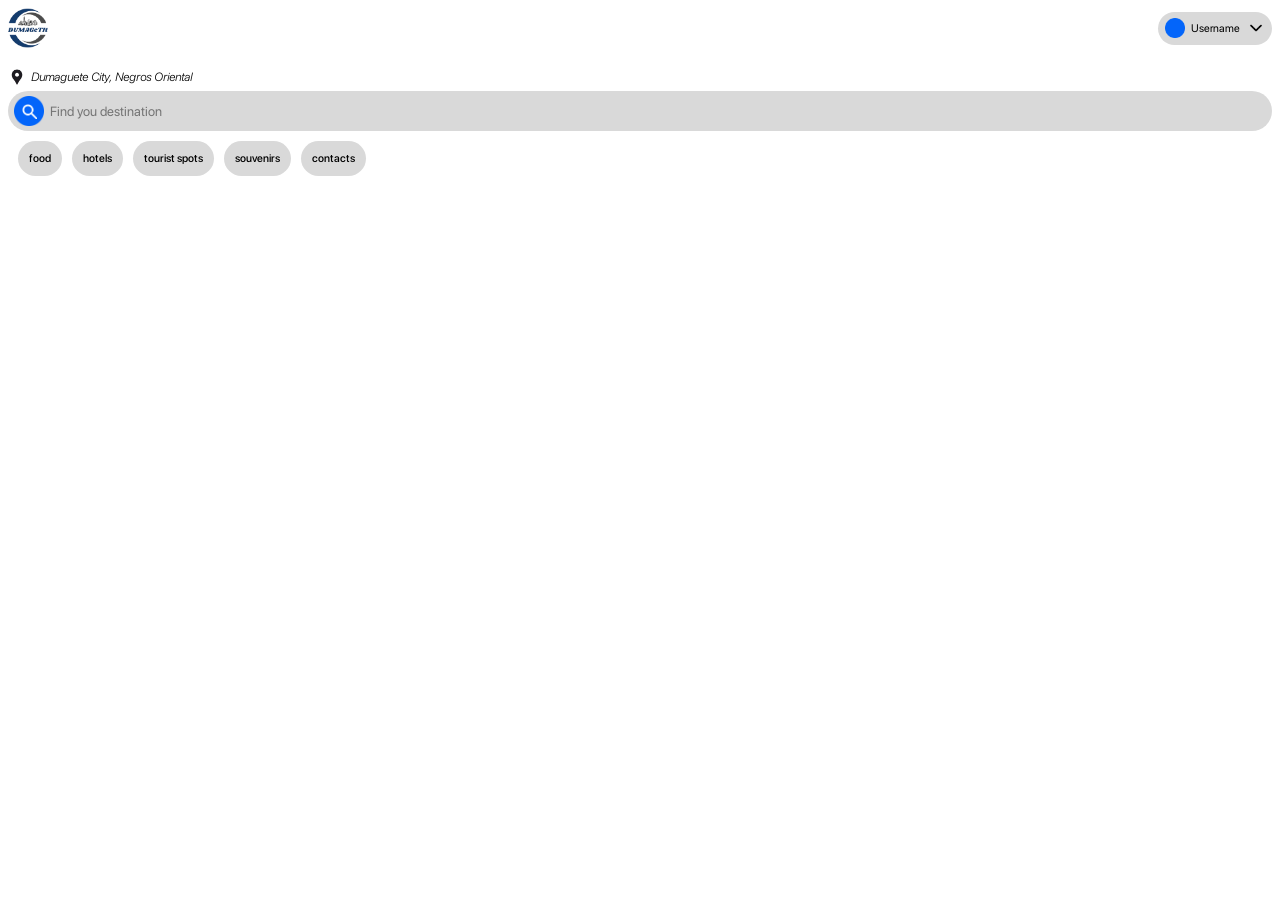
==== mobileUx/contact-page.html @ 1f41aece "contacts" ====
<!DOCTYPE html>
<html lang="en">
<head>
    <meta charset="UTF-8">
    <meta name="viewport" content="width=device-width, initial-scale=1.0">
    <title>DUMAGETIT</title>
    <link rel="icon" href="../Elements/dumagetit logo.png" type="image/png">
    <link rel="stylesheet" href="../mobileUx/mobile.css" type="text/css">
    <script src="../mobileUx/home-page.js" defer ></script>
</head>
<body>
    <div class="window-home-page">
        <div class="user-modal">
            <div class="user-info">
                <img src="../Elements/Ellipse 2.png" alt="user-modal-icon" class="user-modal-icon">
                <p class="user-modal-text">Username</p>
            </div>
            <hr>
            <button type="submit" id="signout-button">Sign Out</button>
        </div>  
    </div>
    <div class="nav-bar">
        <img src="../Elements/dumagetit logo.png" alt="DUMAGETIT logo" id="navbar-logo">
        <div class="user-menu-container">
            <div class="user-menu">
                <img src="../Elements/Ellipse 2.png" alt="user-icon" class="user-icon">
                <p id="user-name">Username</p>
                <img src="../Elements/down.png" alt="down icon" class="down-icon">
            </div>
        </div>
    </div>
    <div class="location">
        <img src="../Elements/location.png" alt="location-icon">
        <p>Dumaguete City, Negros Oriental</p>
    </div>
    <div class="search-bar">
        <input type="text" name="search" id="search" placeholder="Find you destination">
        <div class="search-icon">
            <div>
            <img src="../Elements/search-icon.png" alt="Search" id="ellipse-search-icon">
            <img src="../Elements/search.png" alt="search-icon" id="search-icon">
            </div>
        </div>    
    </div>
    <div class="home-section-pages">
        <a href="food-page.html">
            <div class="food-section">
                <p>food</p>
            </div>
        </a>
        <a href="hotel-page.html">
            <div class="hotel-section">
                <p>hotels</p>
            </div>
        </a>
        <a href="tourist-spot-page.html">
            <div class="tourist-spot-section">
                <p>tourist spots</p>
            </div>
        </a>
        <a href="souvenirs-page.html">
            <div class="souvenirs-section">
                <p>souvenirs</p>
            </div>
        </a>
        <a href="contact-page.html">
            <div class="contact-section">
                <p>contacts</p>
            </div>
        </a>
    </div>

</body>
</html>
---- mobileUx/mobile.css ----
@font-face {
    font-family: sfprodisplay_blackitalic;
    src:url(../Fonts/SFPRODISPLAYBLACKITALIC.otf)
}

@font-face {
    font-family: sfprodisplay_regular;
    src:url(../Fonts/SFPRODISPLAYREGULAR.OTF)
}

@font-face {
    font-family: sfprodisplay_medium;
    src:url(../Fonts/SFPRODISPLAYMEDIUM.OTF)
}

@font-face {
    font-family: sfprodisplay_bold;
    src: url(../Fonts/SFPRODISPLAYBOLD.OTF);
}

@font-face {
    font-family: sfprodisplay_lightitalic;
    src: url(../Fonts/SFPRODISPLAYLIGHTITALIC.OTF);
}

#login-signup-container h1 {
    font-family: sfprodisplay_blackitalic;
}

h1 {
    font-family: sfprodisplay_blackitalic;
}

h2 {
    font-family: sfprodisplay_bold;
}    

h3 {
    font-family: sfprodisplay_regular;
}

p {
    font-family: sfprodisplay_medium;
}


/* Startup Page */

#start-up {
   background-color: #0365fa;
   height: 100vh;
   width: 100vw;
   margin: 0;
   padding: 0;
}

#start-up a {
    display: flex;
    justify-content: center;
    align-items: center;
    height: 100vh;  
}



.startup-bg img {
    width: 211px;
    height: 103px;
}

/*-------------------*/

/*Login-Signup Page*/
 
.nav-bar {
    display: flex;
    justify-content: space-between;
    align-items: center;
}

#navbar-logo {
    width: 40px;
    height: 40px;
}

#menu-icon {
    width: 24px;
    height: 4px;
}

#login-signup-container {
    display: flex;
    flex-direction: column;
}

.login-signup-main-container {
    display: flex;
    flex-direction: column;
    align-items: center;
    margin-top: 25vh;
}

.welcome-header {
    display: flex;
    flex-direction: column;
    justify-content: center;
    align-items: center;
    margin-bottom: 15vh;
}

.welcome-header h1 {
    font-size: 50px;
    margin: 0px;
}

.welcome-header h3 {
    font-size: 25px;
}

.login-signup-buttons {
    display: flex;
    flex-direction: column;
    gap: 10px;
}

.login-signup-buttons button {
    background-color: #0365fa;
    width: 300px;
    height: 40px;
    border-radius: 14px;
    font-size: 15px;
    border: none;
    color: #ffffff;
}

.login-signup-login-button, .login-signup-signup-button {
    font-family: sfprodisplay_bold;
}

/*------------------*/

/*login Page*/

.login-container {
    display: flex;
    flex-direction: column;
    margin: 0;
    gap: 5vh;
}

.login-container nav{
    margin: 8px 8px 0;
}

.login-header {
    display: flex;
    align-items: center;
    justify-content: center;
    gap: 10px;
}

.login-header .in {
    color: #0365fa;
}

.login-header h1 {
    font-size: 50px;
}

.login-body {
    position: relative;
    height: 72.345971563981042654028436018957vh;
    display: flex;
    flex-direction: column;
    align-items: center;
    justify-content: center;
}

.login-body::before {
    content: "";
    background-color: #d9d9d9;
    border-radius: 20px 20px 0 0;
    opacity: 50%;
    position: absolute;
    top: 0;
    left: 0;
    right: 0;
    bottom: 0;
    z-index: -1;
}

.login-body form {
    display: flex;
    flex-direction: column;
    gap: 17px;
    width: 80%;
    margin: 0;
    justify-content: center;
}

.back-arrow {
    width: 20px;
}

.username-input, .password-input {
    display: flex;
    flex-direction: column;
    gap: 6px;
}

#username, #password {
    margin: 0;
    padding-left: 40px;
    box-sizing: border-box;
    width: 100%;
}

.username-fieldset img {
    position: absolute;
    width: 20px;
    height: 20px;
    padding: 10px;
    padding-right: 0;
}

.password-fieldset img {
    position: absolute;
    width: 20px;
    height: 20px;
    padding: 10px;
}

.password-fieldset-icon {
    display: flex;
    justify-content: end;
}

.username p, .password p {
    margin: 6px 0;
}

.username-input input, .password-input input {
    width: 100%;
    height: 40px;
    border-radius: 15px;
    border: none;
    padding: 0;
}

.forgot-password-link {
    text-align: end;
}

.forgot-password {
    color: #0365fa;
    text-decoration: none;
}

.forgot-password p {
    margin: 0;
    padding: 0;
}

.login-button {
    background-color: #0365fa;
    border: 0;
    border-radius: 15px;
    width: 100%;
    height: 40px;
    color: #ffffff;
    font-size: 15px;
    font-family: sfprodisplay_bold;
    margin: 32px 0;
}

.login-form hr {
    border: none;
    height: 1px;
    width: 100%;
    background-color: #9c9c9c;
}

/*------------------*/

/* signup Page */

.signup-container {
    display: flex;
    flex-direction: column;
    margin: 0;
    gap: 5vh;
    position: relative;
}

.signup-container nav{
    margin: 8px 8px 0;
}

.login-header .up {
    color: #0365fa;
}

.email-fieldset {
    display: flex;
    justify-content: center;
    flex-direction: column;
    gap: 6px;
}

.email-fieldset img{
    position: absolute;
    width: 20px;
    height: 20px;
    padding-left: 10px  ;
}

.email-input {
    display: flex;
    flex-direction: column;
}

#email {
    box-sizing: border-box;
    margin: 0;
    padding-left: 40px;

    /*Add padding right same with the user and password */
}

.email p {
    margin: 6px 0;
}

.email-input input {
    border: 0;
    border-radius: 15px;
    width: 100%;
    height: 40px;
}

.terms-condition-link {
    display: flex;
    gap: 5px;
}

#terms-condition-checkbox {
    width: 20px;
    height: 20px;
}

.terms-condition-link p {
    margin: 0;
    padding: 0;
    display: flex;
    align-items: center;
    gap: 5px;
}

.terms-condition-link a {
    text-decoration: none;
    color: #0365fa;
}

/* -------MODAL---------- */

.window {
   height: 100%;
   width: 100%;
   position: absolute;
   backdrop-filter: blur(4px);
   visibility: hidden;
}

.modal {
    display: flex;
    flex-direction: column;
    background-color: #ffffff;
    height: 500px;
    border-radius: 30px;
    padding: 20px;
    margin: 0;
    position: absolute;
    left: 5.0048717948717948717948717948718%;
    right: 5.0048717948717948717948717948718%;
    top: 15.0048717948717948717948717948718%;
    bottom: 15.0048717948717948717948717948718%;
    box-shadow: 0px 0px 10px 0px rgba(0, 0, 0, 0.25);
}

.modal-content {
    height: 76%;
}

.close-btn {
    display: flex;
    justify-content: end;
    margin-bottom: 20px;
}

.modal-content img {
    width: 20px;
    height: 20px;
}

.modal-terms {
    padding: 0 20px 0 20px;
    overflow-y: scroll;
    height: 90%;
}

.modal-terms p {
    font-family: sfprodisplay_regular;
}

.modal-terms li {
    font-family: sfprodisplay_regular;
}

.modal-footer {
    display: flex;
    align-items: center;
    gap: 10px;
    margin: 30px 10px 0;
}

.modal-footer p {
    margin: 0;
}

#modal-checkbox {
    width: 20px;
    height: 20px;
    margin: 0;
}

.accept-button {
    background-color: #0365fa;
    border: 0;
    border-radius: 15px;
    width: 100%;
    height: 40px;
    color: #ffffff;
    font-size: 15px;
    font-family: sfprodisplay_bold;
    margin: 32px 0 0;
    padding: 0;
}

/* -------/MODAL---------- */

.signup-button {
    background-color: #0365fa;
    border: 0;
    border-radius: 15px;
    width: 100%;
    height: 40px;
    color: #ffffff;
    font-size: 15px;
    font-family: sfprodisplay_bold;
    margin: 32px 0 ;
    padding: 0;
}

.sign-up-link p {
    margin-bottom: 0px;
}

.sign-up-link a {
    color: #0365fa;
    text-decoration: none;
}


/**------------------/

/*-------home-page-------*/



.window-home-page {
    height: 100%;
    width: 100%;
    position: absolute;
    backdrop-filter: blur(4px);
    z-index: 1;
    top: 0;
    bottom: 0;
    left: 0;
    right: 0;
    display: flex;
    visibility: hidden;
    align-self: start;
    justify-content: end;
}

.user-modal {
    background-color: white;
    box-shadow: 0px 0px 10px 0px rgba(0, 0, 0, 0.25);
    width: 40%;
    height: 25%;
    display: flex;
    flex-direction: column;
    align-items: center;
    justify-content: center;
    border-radius: 15px;
    margin: 20px 20px 0 0;
    gap: 30px;
}

.user-modal hr {
    border: none;
    height: 1px;
    width:  80%;
    background-color: #9c9c9c;
}

.user-info {
    display: flex;
    align-items: center;
    gap: 5px;
}

.user-info  img {
    width: 30px;
    height: 30px;
}


#signout-button  {
    background-color: #0365fa;
    border: none;
    width: 80%;
    height: 30px;
    border-radius: 15px;
    font-family: sfprodisplay_bold;
    color: white;
}

.user-menu-container {
    position: relative;
    background-color: #d9d9d9;
    width: 114px;
    height: 33px;
    border-radius: 17px;
    display: flex;
    align-items: center;
    justify-content: center;
}

.user-menu {
    display: flex; 
    align-items: center;
    justify-content: space-around; 
    gap: 6px;
}

.user-icon {
    width: 20px;
    height: 20px;
}

.user-menu p {
    margin: 0;
    font-family: sfprodisplay_regular;
    font-size: 11px;
}

.down-icon {
    width: 20px;
    height: 20px;
}

.location {
    display: flex;
    margin: 20px 0 5px;
    gap: 5px;
}

.location img {
    width: 18px;
    height: 18px;
}

.location p {
    font-family: sfprodisplay_lightitalic;
    font-size: 12px;
    margin: 0;
    padding: 0;
    display: flex;
    align-items: center;
}

.search-bar {
    display: flex;
    position: relative;
    justify-content: start;
    align-items: center;
    width: 100%;
    margin-bottom: 10px;
}

#search {
    width: 100%;
    height: 40px;
    border-radius: 20px;
    border: 0;
    background-color: #d9d9d9;
    box-sizing: border-box;
    padding-left: 42px;
    font-family: sfprodisplay_regular;
}

.search-icon {
   position: absolute;
   left: 21px;
}

.search-icon div {
    display: flex;
    position: relative;
    justify-content: center;
    align-items: center;
}

.search-icon img {
    position: absolute;
}

#search-icon {
    width: 15px;
    height: 15px;
    
}

#ellipse-search-icon {
    width: 30px;
    height: 30px;
}

.slider {
    background-color: #0365fa;
    width: 100%;
    height: 164px;
    border-radius: 20px;
    margin-bottom: 17px;
}

.sections {
    width: 100%;
    height: 77.014218009478672985781990521327%;
    margin-bottom: 17px;
}

.sectiongroup-1 {
    display: flex;
    justify-content: space-around;
    margin-bottom: 4.8px;
}

.food-container {
    width: 90px;
    height: 110px;
    display: flex;
    flex-direction: column;
    align-items: center;
}

.food {
    background-color: #d9d9d9;
    width: 118.13333333333333333333333333333px;
    height: 90px;
    border-radius: 20px;
    display: flex;
    align-items: center;
    justify-content: center;
}

.food img {
    width: 40px;
    height: 40px;
}

.food-container p {
    font-size: 12px;
    margin: 6px 0 0;
}

.hotel-container {
    width: 90px;
    height: 110px;
    display: flex;
    flex-direction: column;
    align-items: center;
}

.hotel {
    background-color: #d9d9d9;
    width: 118.13333333333333333333333333333px;
    height: 90px;
    border-radius: 20px;
    display: flex;
    align-items: center;
    justify-content: center;
}

.hotel img {
    width: 40px;
    height: 40px;
}

.hotel-container p {
    font-size: 12px;
    margin: 6px 0 0;
}

.tourist-spot-container {
    width: 90px;
    height: 110px;
    display: flex;
    flex-direction: column;
    align-items: center;
}

.tourist-spots {
    background-color: #d9d9d9;
    width: 118.13333333333333333333333333333px;
    height: 90px;
    border-radius: 20px;
    display: flex;
    align-items: center;
    justify-content: center;
}

.tourist-spots img {
    width: 40px;
    height: 40px;
}

.tourist-spot-container p {
    font-size: 12px;
    margin: 6px 0 0;
}

.sectiongroup-2 {
    display: flex;
    justify-content: space-around;
}

.souvenirs-container {
    width: 90px;
    height: 110px;
    display: flex;
    flex-direction: column;
    align-items: center;
}

.souvenirs {
    background-color: #d9d9d9;
    width: 182.2px;
    height: 90px;
    border-radius: 20px;
    display: flex;
    align-items: center;
    justify-content: center;
}

.souvenirs img {
    width: 40px;
    height: 40px;
}

.souvenirs-container p {
    font-size: 12px;
    margin: 6px 0 0;
}

.contact-container {
    width: 90px;
    height: 110px;
    display: flex;
    flex-direction: column;
    align-items: center;
}

.contact {
    background-color: #d9d9d9;
    width: 182.2px;
    height: 90px;
    border-radius: 20px;
    display: flex;
    align-items: center;
    justify-content: center;
}

.contact img {
    width: 40px;
    height: 40px;
}

.contact-container p {
    font-size: 12px;
    margin: 6px 0 0;
}   

.best-for-you label {
    display: flex;
    justify-content: space-between;  
    font-family: sfprodisplay_bold;
    font-size: 12px;
    margin-bottom: 17px;
}

.best-section {
    width: 100%;
    height: auto;
}

.sectiongroup1 {
    display: flex;
    justify-content: space-between;
    margin-bottom: 4.8px;
}

.sectiongroup2 {
    display: flex;
    justify-content: space-between;
}

.section1 {
    background-color: #d9d9d9;
    width: 49.358974358974358974358974358974%;
    height: 114px;
    border-radius: 15px;
}

.section2 {
    background-color: #d9d9d9;
    width: 49.358974358974358974358974358974%;
    height: 114px;
    border-radius: 15px;
}

.section3 {
    background-color: #d9d9d9;
    width: 49.358974358974358974358974358974%;
    height: 114px;
    border-radius: 15px;
}

.section4 {
    background-color: #d9d9d9;
    width: 49.358974358974358974358974358974%;
    height: 114px;
    border-radius: 15px;
}

.best-for-you {
    margin: 0;
}

.best-for-you label {
    margin: 0;
}

.best-for-you p {
    margin: 0;
    margin-bottom: 17px;
}




/*------------------*/

/*------------section pages----------*/


.section-container.expanded {
    height: 2,707.125px;
    overflow: visible;
}

.content.expanded {
    height: 2,707.125px;
    overflow: visible;
}

.section-window {
    position: absolute;
    width: 100vw;
    height: 100vh;
    top: 0;
    left: 0;
    right: 0;
    bottom: 0;
}

.home-section-pages {
    display: flex;
    gap: 10px;
    height: 25px;
    margin-bottom: 20px;
}

.home-section-pages a{
    text-decoration: none;
    color: #000;
}

.home-section-pages::-webkit-scrollbar {
    display: none;
} 

.home-section-pages p {
    font-size: 11px;
    font-family: sfprodisplay_medium;
    margin: 11px;
}

.food-section, .hotel-section, .tourist-spot-section, 
.souvenirs-section, .contact-section {
    background-color: #d9d9d9;
    display: flex;
    align-items: center;
    border-radius: 20px;
}

.food-section {
    margin-left: 10px;
}

.tourist-spot-section p {
    width: 59px;
}

.local-brands-section p {
    width: 58px;
}

.contact-section {
    margin-right: 10px;
}

.content {
    display: flex;
    flex-direction: column;
    gap: 10px;
    overflow: scroll;
    align-items: center;
    padding-top: 10px;
}

.content li, p {
    font-family: sfprodisplay_regular;
    
}

.content-base-1, .content-base-2, .content-base-3,
.content-base-4, .content-base-5, .content-base-6,
.content-base-7, .content-base-8, .content-base-9{
    height: 390px;
    display: flex;
    justify-content: center;
}

.content-1, .content-2, .content-3, .content-4,
.content-5,.content-6, .content-7, .content-8,
.content-9 {

    height: 390px;
    width: 95%;
    border-radius: 20px;
    border: none;
    display: flex;
    flex-direction: column;
    overflow: hidden;
    box-shadow: 0px 0px 10px 0px rgba(0, 0, 0, 0.40);
}

.content-base-1.expanded, .content-1.expanded,
.content-base-2.expanded, .content-2.expanded,
.content-base-3.expanded, .content-3.expanded,
.content-base-4.expanded, .content-4.expanded,
.content-base-5.expanded, .content-5.expanded,
.content-base-6.expanded, .content-6.expanded,
.content-base-7.expanded, .content-7.expanded,
.content-base-8.expanded, .content-8.expanded,
.content-base-9.expanded, .content-9.expanded {
    height: 500px;
}

.content-1.expanded, .content-2.expanded,
.content-3.expanded, .content-4.expanded,
.content-5.expanded, .content-6.expanded,
.content-7.expanded, .content-8.expanded,
.content-9.expanded {
    display: flex;
}

.description-container-1.expanded, .description-container-2.expanded,
.description-container-3.expanded, .description-container-4.expanded, 
.description-container-5.expanded, .description-container-6.expanded, 
.description-container-7.expanded, .description-container-8.expanded, 
.description-container-9.expanded {
    height:  66.666666666666666666666666666667%;
    top: 33.333333333333333333333333333333%;
    position: absolute;
    overflow: scroll;;
    border-radius: 10px 10px 0 0;
}



.image-container-1.expanded, .image-container-2.expanded,
.image-container-3.expanded, .image-container-4.expanded,
.image-container-5.expanded, .image-container-6.expanded,
.image-container-7.expanded, .image-container-8.expanded,
.image-container-9.expanded {
    justify-content: start;
}

.content-1 h3, .content-2 h3, .content-3 h3,
.content-4 h3, .content-5 h3, .content-6 h3, 
.content-7 h3, .content-8 h3, .content-9 h3 {
    font-family: sfprodisplay_blackitalic;
}

.content-1 h3, p, .content-2 h3, p, .content-3 h3, p,
.content-4 h3, p, .content-4 h3, p, .content-6 h3, p, 
.content-7 h3, p, .content-8 h3, p, .content-9 h3, p {
    width: 100%;
}

.content-1, .content-2, .content-3,
.content-4, .content-5, .content-6, 
.content-7, .content-8, .content-9 {
    position: absolute;
}

.image-container-1, .image-container-2,
.image-container-3, .image-container-4, 
.image-container-5, .image-container-6,
.image-container-7, .image-container-8,
.image-container-9 {
    box-sizing: border-box;
    border-radius: 10px;
    height: 66.666666666666666666666666666667%;
    display: flex;
    align-items: center;
    justify-content: center;
    margin: 10px 10px 0;
    overflow: hidden;
}

.image-container-1 img, .image-container-2 img,
.image-container-3 img, .image-container-4 img,
.image-container-5 img, .image-container-6 img,
.image-container-7 img, .image-container-8 img,
.image-container-9 img {
    width: 100%;
    height: 100%;
    object-fit: cover;
}   

.description-container-1, .description-container-2,
.description-container-3, .description-container-4,
.description-container-5, .description-container-6, 
.description-container-7, .description-container-8,
.description-container-9 {
    height: 33.333333333333333333333333333333%;
    background-color: white;
    border-radius: 0  0 10px 10px;
    margin: 0 10px 10px;
    padding: 0 10px 10px;
    overflow: hidden;
    box-sizing: border-box;
}


/*-------food section-------*/

/*-------------------------*/

/*-----------------------------------*/
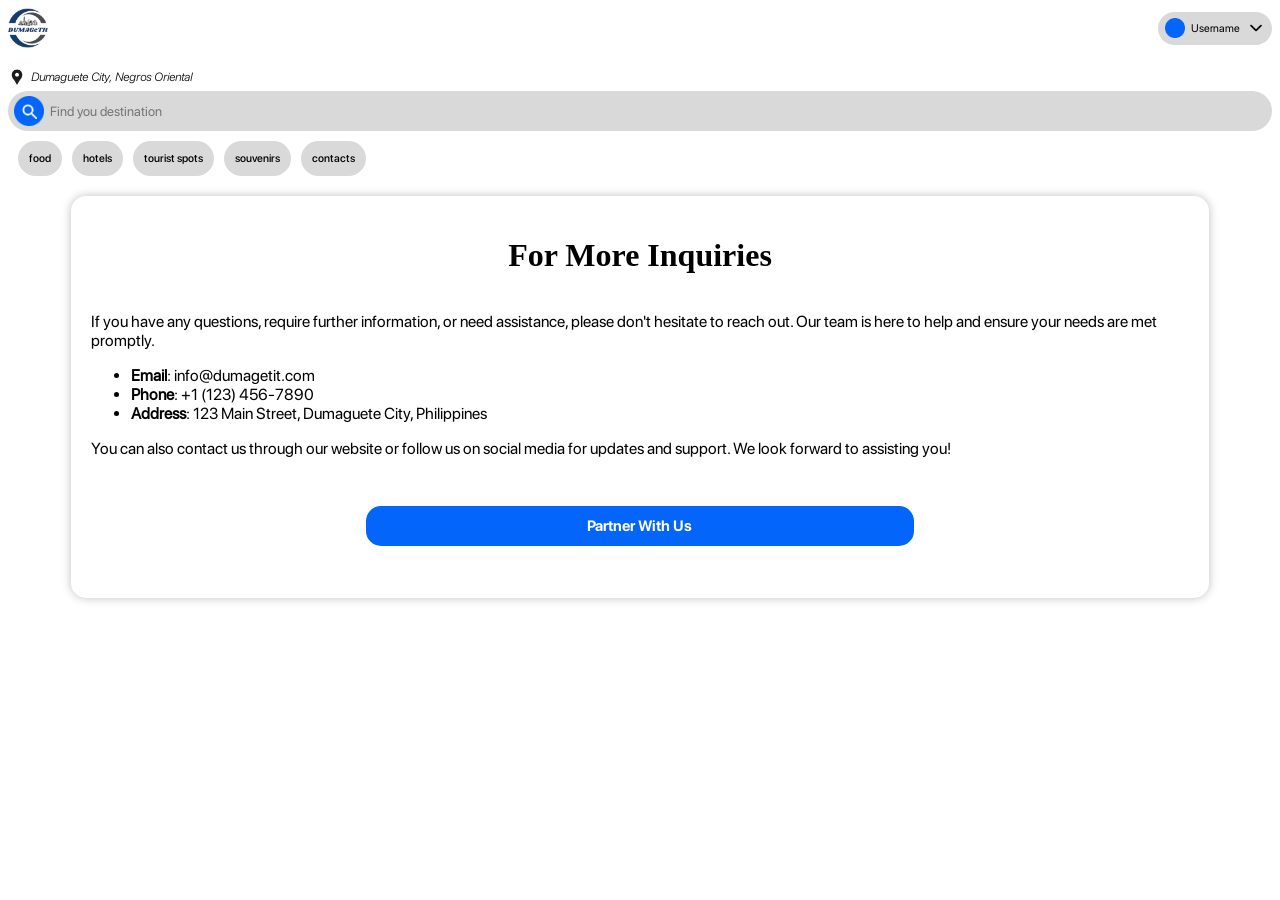
==== commit de76ac9e: "navbar-display name feature/home to partner-with-us page" ====
--- a/mobileUx/contact-page.html
+++ b/mobileUx/contact-page.html
@@ -7,6 +7,7 @@
     <link rel="icon" href="../Elements/dumagetit logo.png" type="image/png">
     <link rel="stylesheet" href="../mobileUx/mobile.css" type="text/css">
     <script src="../mobileUx/home-page.js" defer ></script>
+    <script src="../mobileUx/mobile.js"></script>
 </head>
 <body>
     <div class="window-home-page">
@@ -69,6 +70,27 @@
             </div>
         </a>
     </div>
-
+    <div class="inquiries-container">
+        <div class="inquiries-body">
+            <div class="inquiries-title">
+                <h1>For More Inquiries</h1>
+            </div>
+            <div class="contact-info">
+                <p>If you have any questions, require further information, 
+                    or need assistance, please don't hesitate to reach out. 
+                    Our team is here to help and ensure your needs are met 
+                    promptly.</p>
+                <ul>
+                    <li><strong>Email</strong>: info@dumagetit.com</li>
+                    <li><strong>Phone</strong>: +1 (123) 456-7890</li>
+                    <li><strong>Address</strong>: 123 Main Street, Dumaguete City, Philippines</li>
+                </ul>
+                <p>You can also contact us through our website or follow us 
+                    on social media for updates and support. We look forward 
+                    to assisting you!</p>
+            </div>
+            <button type="button" id="partner-button"><a href="partner-with-us-page.html" class="partner-link">Partner With Us</a></button>
+        </div>
+    </div>
 </body>
 </html>
--- a/mobileUx/mobile.css
+++ b/mobileUx/mobile.css
@@ -235,6 +235,14 @@
     justify-content: end;
 }
 
+#visibile-icon {
+    display: visible;
+}
+
+#invisible-icon {
+    display: none;
+}
+
 .username p, .password p {
     margin: 6px 0;
 }
@@ -874,6 +882,15 @@
 
 /*------------section pages----------*/
 
+footer {
+    height: 110px;
+    width: 100%;
+}
+
+footer.expanded {
+    height: 110px;
+    width: 100%;
+}
 
 .section-container.expanded {
     height: 2,707.125px;
@@ -957,7 +974,7 @@
 
 .content-base-1, .content-base-2, .content-base-3,
 .content-base-4, .content-base-5, .content-base-6,
-.content-base-7, .content-base-8, .content-base-9{
+.content-base-7, .content-base-8, .content-base-last{
     height: 390px;
     display: flex;
     justify-content: center;
@@ -965,7 +982,7 @@
 
 .content-1, .content-2, .content-3, .content-4,
 .content-5,.content-6, .content-7, .content-8,
-.content-9 {
+.content-last {
 
     height: 390px;
     width: 95%;
@@ -985,7 +1002,7 @@
 .content-base-6.expanded, .content-6.expanded,
 .content-base-7.expanded, .content-7.expanded,
 .content-base-8.expanded, .content-8.expanded,
-.content-base-9.expanded, .content-9.expanded {
+.content-base-last.expanded, .content-last.expanded {
     height: 500px;
 }
 
@@ -993,7 +1010,7 @@
 .content-3.expanded, .content-4.expanded,
 .content-5.expanded, .content-6.expanded,
 .content-7.expanded, .content-8.expanded,
-.content-9.expanded {
+.content-last.expanded {
     display: flex;
 }
 
@@ -1001,7 +1018,7 @@
 .description-container-3.expanded, .description-container-4.expanded, 
 .description-container-5.expanded, .description-container-6.expanded, 
 .description-container-7.expanded, .description-container-8.expanded, 
-.description-container-9.expanded {
+.description-container-last.expanded {
     height:  66.666666666666666666666666666667%;
     top: 33.333333333333333333333333333333%;
     position: absolute;
@@ -1009,31 +1026,43 @@
     border-radius: 10px 10px 0 0;
 }
 
+.description-container-1.expanded button, .description-container-2.expanded button,
+.description-container-3.expanded button, .description-container-4.expanded button, 
+.description-container-5.expanded button, .description-container-6.expanded button, 
+.description-container-7.expanded button, .description-container-8.expanded button, 
+.description-container-last.expanded button{
+    width: 50%;
+    height: 30px;
+    background-color: #0365fa;
+    border: none;
+    border-radius: 15px;
+    color: white;
+}
 
 
 .image-container-1.expanded, .image-container-2.expanded,
 .image-container-3.expanded, .image-container-4.expanded,
 .image-container-5.expanded, .image-container-6.expanded,
 .image-container-7.expanded, .image-container-8.expanded,
-.image-container-9.expanded {
+.image-container-last.expanded {
     justify-content: start;
 }
 
 .content-1 h3, .content-2 h3, .content-3 h3,
 .content-4 h3, .content-5 h3, .content-6 h3, 
-.content-7 h3, .content-8 h3, .content-9 h3 {
+.content-7 h3, .content-8 h3, .content-last h3 {
     font-family: sfprodisplay_blackitalic;
 }
 
 .content-1 h3, p, .content-2 h3, p, .content-3 h3, p,
 .content-4 h3, p, .content-4 h3, p, .content-6 h3, p, 
-.content-7 h3, p, .content-8 h3, p, .content-9 h3, p {
+.content-7 h3, p, .content-8 h3, p, .content-last h3, p {
     width: 100%;
 }
 
 .content-1, .content-2, .content-3,
 .content-4, .content-5, .content-6, 
-.content-7, .content-8, .content-9 {
+.content-7, .content-8, .content-last {
     position: absolute;
 }
 
@@ -1041,7 +1070,7 @@
 .image-container-3, .image-container-4, 
 .image-container-5, .image-container-6,
 .image-container-7, .image-container-8,
-.image-container-9 {
+.image-container-last {
     box-sizing: border-box;
     border-radius: 10px;
     height: 66.666666666666666666666666666667%;
@@ -1056,7 +1085,7 @@
 .image-container-3 img, .image-container-4 img,
 .image-container-5 img, .image-container-6 img,
 .image-container-7 img, .image-container-8 img,
-.image-container-9 img {
+.image-container-last img {
     width: 100%;
     height: 100%;
     object-fit: cover;
@@ -1066,7 +1095,7 @@
 .description-container-3, .description-container-4,
 .description-container-5, .description-container-6, 
 .description-container-7, .description-container-8,
-.description-container-9 {
+.description-container-last {
     height: 33.333333333333333333333333333333%;
     background-color: white;
     border-radius: 0  0 10px 10px;
@@ -1076,9 +1105,105 @@
     box-sizing: border-box;
 }
 
-
-/*-------food section-------*/
-
-/*-------------------------*/
-
-/*-----------------------------------*/+/*---------Contacts---------*/
+
+.inquiries-container {
+    width: 100%;
+    display: flex;
+    flex-direction: column;
+    align-items: center;
+    justify-content: center;
+}
+
+.inquiries-body {
+    display: flex;
+    flex-direction: column;
+    align-items: center;
+    width: 90%;
+    height: auto;
+    box-shadow: 0px 0px 10px 0px rgba(0, 0, 0, 0.25);
+    box-sizing: border-box;
+    padding: 20px;
+    border-radius: 15px;
+    margin-top: 10px;
+}
+
+.inquiries-body h1 {
+    text-align: center;
+}
+
+.contact-info li {
+    font-family: sfprodisplay_regular;
+}
+
+#partner-button{
+    background-color: #0365fa;
+    border: 0;
+    border-radius: 15px;
+    width: 50%;
+    height: 40px;
+    color: #ffffff;
+    font-size: 15px;
+    font-family: sfprodisplay_bold;
+    margin: 32px 0 ;
+    padding: 0;
+}
+
+.partner-link {
+    text-decoration: none;
+    color: #fff;
+}
+
+/*--------------------*/
+
+/*-------partner with us-------*/
+
+.navbar-form {
+    
+}
+
+.navbar-form img {
+    width: 20px;
+    margin: 0;
+    padding: 0;
+}
+
+.nav-bar h3 {
+    margin: 0;
+}
+
+.top-form {
+    display: flex;
+    justify-content: space-between;
+    align-items: center;
+    margin: 0;
+    padding: 0;
+    gap: 10px;
+}
+
+.business-name input, .business-type input, 
+.location-form input, .owners-name input, 
+.business-license-num input  {
+    border: 1px solid #9c9c9c;
+    width: 100%;
+    height: 40px;
+    border-radius: 15px;
+    padding: 0;
+    padding: 10px;
+    box-sizing: border-box;
+}
+
+#partner-submit-button {
+        background-color: #0365fa;
+        border: 0;
+        border-radius: 15px;
+        width: 50%;
+        height: 40px;
+        color: #ffffff;
+        font-size: 15px;
+        font-family: sfprodisplay_bold;
+        margin:  10px ;
+        padding: 0;
+}
+
+/*----------------------------*/
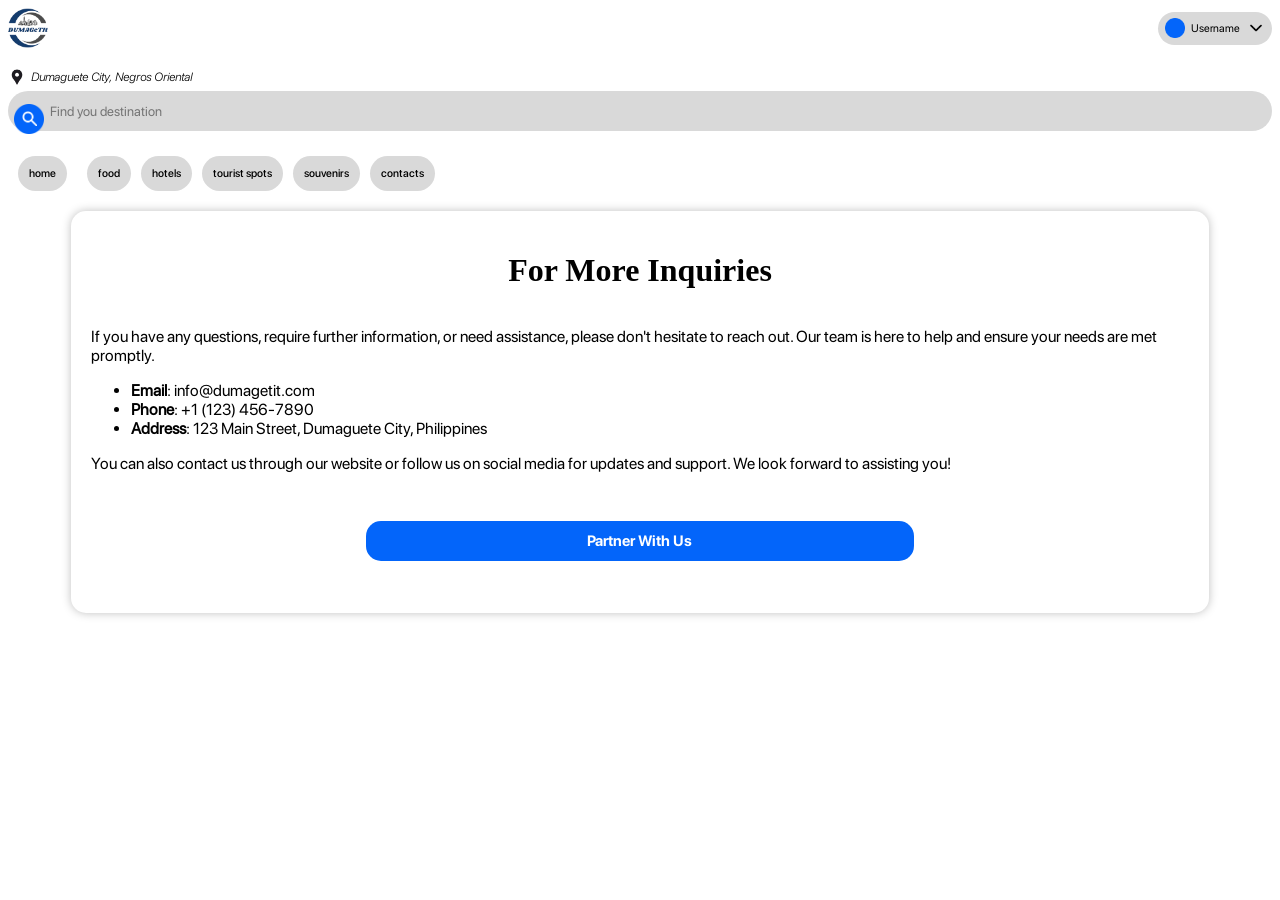
==== commit 2bfa1768: "slider, ongoing bestforu" ====
--- a/mobileUx/contact-page.html
+++ b/mobileUx/contact-page.html
@@ -44,6 +44,11 @@
         </div>    
     </div>
     <div class="home-section-pages">
+        <a href="home-page.html">
+            <div class="food-section">
+                <p>home</p>
+            </div>
+        </a>
         <a href="food-page.html">
             <div class="food-section">
                 <p>food</p>
--- a/mobileUx/mobile.css
+++ b/mobileUx/mobile.css
@@ -644,15 +644,74 @@
     width: 30px;
     height: 30px;
 }
-
+/*--------Slider----------*/
 .slider {
-    background-color: #0365fa;
-    width: 100%;
-    height: 164px;
-    border-radius: 20px;
-    margin-bottom: 17px;
-}
-
+    position: relative;
+    width: 100%;
+    max-width: 600px; /* Adjust as needed */
+    margin: auto;
+    overflow: hidden;
+    border-radius: 20px; /* Optional: for rounded corners */
+}
+
+.slides {
+    display: flex;
+    transition: transform 0.5s ease;
+}
+
+.slide {
+    position: relative; /* This makes the button position relative to the slide */
+    min-width: 100%;
+}
+
+.slide-content {
+    display: flex;
+    flex-direction: column; /* Stack the image and button vertically */
+    justify-content: flex-end; /* Align items to the bottom */
+    height: 300px; /* Set a fixed height for the slide content */
+}
+
+.slide-image {
+    width: 100%; /* Ensure the image takes the full width */
+    height: 100%; /* Ensure the image takes the full height of the container */
+    object-fit: cover; /* Maintain aspect ratio and cover the area */
+    border-radius: 20px; /* Optional: for rounded corners */
+}
+
+.slide-button {
+    position: relative; /* Position the button relative to the slide content */
+    background-color: rgba(255, 255, 255, 0.8); /* Semi-transparent background */
+    color: #0365fa; /* Text color */
+    padding: 10px 20px; /* Padding for the button */
+    border: none;
+    border-radius: 15px; /* Rounded corners for the button */
+    text-decoration: none; /* Remove underline from link */
+    font-size: 16px; /* Font size */
+    margin-top: 10px; /* Add some space between the image and button */
+    transition: background-color 0.3s; /* Transition for hover effect */
+}
+
+.slide-button:hover {
+    background-color: rgba(255, 255, 255, 1); /* Change background on hover */
+}
+
+.slider-buttons {
+    position: absolute;
+    top: 50%;
+    width: 100%;
+    display: flex;
+    justify-content: space-between;
+    transform: translateY(-50%);
+}
+
+.slider-buttons button {
+    background-color: rgba(255, 255, 255, 0.7);
+    border: none;
+    cursor: pointer;
+    padding: 10px;
+    border-radius: 50%;
+    font-size: 18px
+}
 .sections {
     width: 100%;
     height: 77.014218009478672985781990521327%;
@@ -809,70 +868,31 @@
     font-size: 12px;
     margin: 6px 0 0;
 }   
-
-.best-for-you label {
-    display: flex;
-    justify-content: space-between;  
-    font-family: sfprodisplay_bold;
-    font-size: 12px;
-    margin-bottom: 17px;
-}
-
-.best-section {
-    width: 100%;
-    height: auto;
-}
-
-.sectiongroup1 {
-    display: flex;
-    justify-content: space-between;
-    margin-bottom: 4.8px;
-}
-
-.sectiongroup2 {
-    display: flex;
-    justify-content: space-between;
-}
-
-.section1 {
+/*Best for you Feature*/
+.section1, .section2, .section3, .section4 {
     background-color: #d9d9d9;
-    width: 49.358974358974358974358974358974%;
-    height: 114px;
+    width: 49%; /* Adjust width as needed */
+    height: 114px; /* Fixed height */
     border-radius: 15px;
-}
-
-.section2 {
-    background-color: #d9d9d9;
-    width: 49.358974358974358974358974358974%;
-    height: 114px;
-    border-radius: 15px;
-}
-
-.section3 {
-    background-color: #d9d9d9;
-    width: 49.358974358974358974358974358974%;
-    height: 114px;
-    border-radius: 15px;
-}
-
-.section4 {
-    background-color: #d9d9d9;
-    width: 49.358974358974358974358974358974%;
-    height: 114px;
-    border-radius: 15px;
-}
-
-.best-for-you {
-    margin: 0;
-}
-
-.best-for-you label {
-    margin: 0;
-}
-
-.best-for-you p {
-    margin: 0;
-    margin-bottom: 17px;
+    display: flex; /* Use flexbox for alignment */
+    flex-direction: column; /* Stack image and title vertically */
+    align-items: center; /* Center items horizontally */
+    justify-content: center; /* Center items vertically */
+    padding: 10px; /* Add some padding */
+    box-sizing: border-box; /* Include padding in width/height */
+}
+
+.section-image {
+    width: 80%; /* Adjust image width as needed */
+    height: auto; /* Maintain aspect ratio */
+    border-radius: 10px; /* Optional: for rounded corners */
+}
+
+.section-title {
+    margin-top: 5px; /* Space between image and title */
+    font-family: sfprodisplay_regular; /* Use your desired font */
+    font-size: 14px; /* Adjust font size as needed */
+    text-align: center; /* Center the title text */
 }
 
 
@@ -934,7 +954,7 @@
     margin: 11px;
 }
 
-.food-section, .hotel-section, .tourist-spot-section, 
+.food-section, .hotel-section, .tourist-spot-section,.home-section, 
 .souvenirs-section, .contact-section {
     background-color: #d9d9d9;
     display: flex;
@@ -1104,6 +1124,112 @@
     overflow: hidden;
     box-sizing: border-box;
 }
+/* Booking Modal styling */
+.booking-modal {
+    position: fixed;
+    top: 0;
+    left: 0;
+    width: 100%;
+    height: 100%;
+    background-color: rgba(0, 0, 0, 0.7);
+    display: flex;
+    justify-content: center;
+    align-items: center;
+    visibility: hidden;
+    opacity: 0;
+    transition: visibility 0.3s, opacity 0.3s;
+}
+
+.booking-modal.visible {
+    visibility: visible;
+    opacity: 1;
+}
+
+.booking-modal-content {
+    background: white;
+    padding: 20px;
+    border-radius: 8px;
+    text-align: center;
+    position: relative;
+    width: 80%;
+    max-width: 400px;
+}
+
+.close-btn {
+    position: absolute;
+    top: 10px;
+    right: 10px;
+    font-size: 20px;
+    cursor: pointer;
+}
+
+label {
+    display: block;
+    margin: 10px 0 5px;
+}
+
+input {
+    width: 100%;
+    padding: 8px;
+    margin-bottom: 15px;
+    border: 1px solid #ccc;
+    border-radius: 4px;
+}
+
+.book-now-btn {
+    padding: 10px 20px;
+    background-color: #007bff;
+    color: white;
+    border: none;
+    border-radius: 4px;
+    cursor: pointer;
+}
+
+.book-now-btn:hover {
+    background-color: #0056b3;
+}
+.hotel-booking-modal {
+    position: fixed;
+    top: 0;
+    left: 0;
+    width: 100%;
+    height: 100%;
+    background-color: rgba(0, 0, 0, 0.7);
+    display: flex;
+    justify-content: center;
+    align-items: center;
+    visibility: hidden;
+    opacity: 0;
+    transition: visibility 0.3s, opacity 0.3s;
+}
+/* Booking Hotel Modal styling */
+.hotel-booking-modal.visible {
+    visibility: visible;
+    opacity: 1;
+}
+
+.hotel-booking-modal-content {
+    background: white;
+    padding: 20px;
+    border-radius: 8px;
+    text-align: center;
+    position: relative;
+    width: 80%;
+    max-width: 400px;
+}
+
+.hotel-book-now-btn {
+    padding: 10px 20px;
+    background-color: #28a745;
+    color: white;
+    border: none;
+    border-radius: 4px;
+    cursor: pointer;
+}
+
+.hotel-book-now-btn:hover {
+    background-color: #218838;
+}
 
 /*---------Contacts---------*/
 
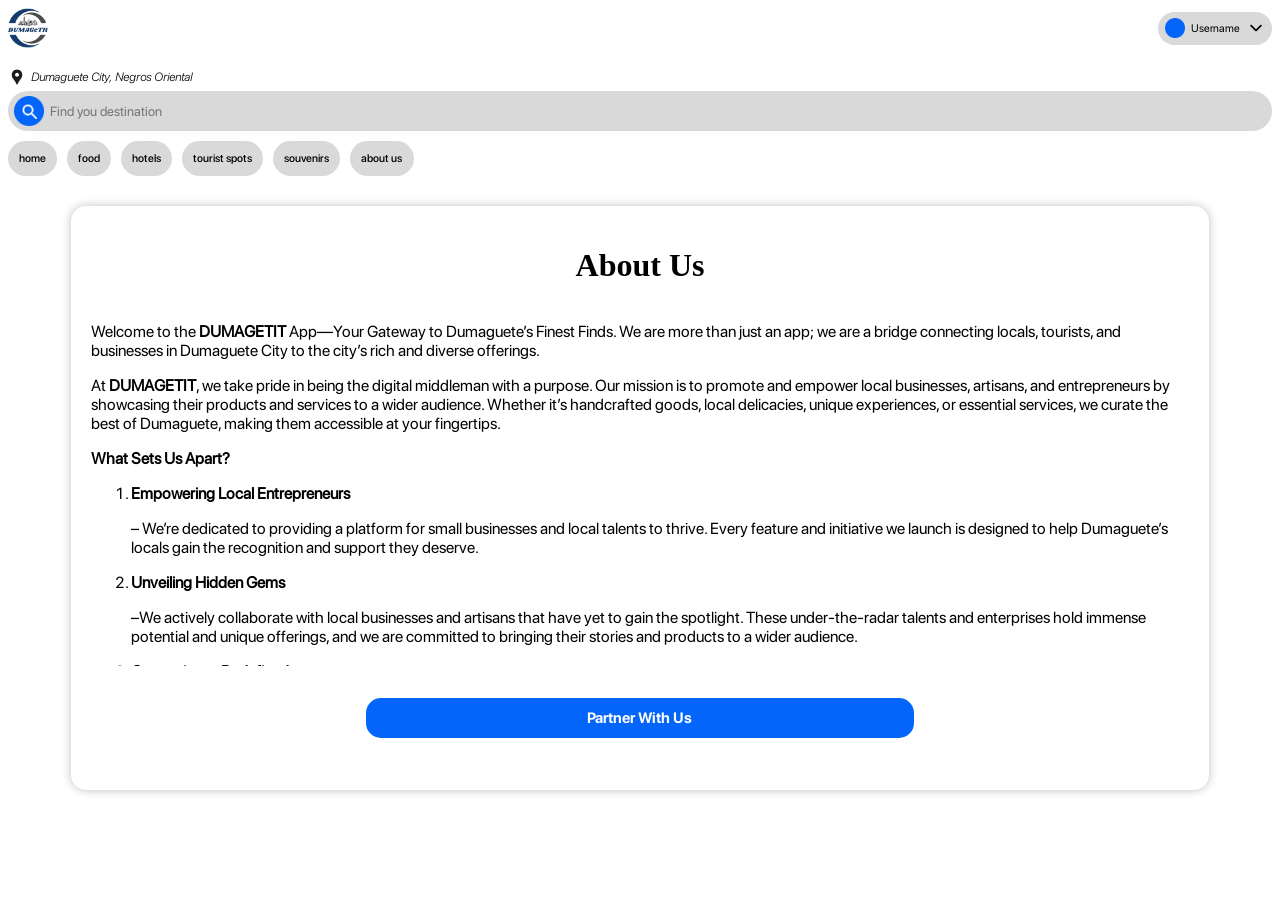
==== commit a682e0cc: "adawbdiufa" ====
--- a/mobileUx/contact-page.html
+++ b/mobileUx/contact-page.html
@@ -71,28 +71,42 @@
         </a>
         <a href="contact-page.html">
             <div class="contact-section">
-                <p>contacts</p>
+                <p>about us</p>
             </div>
         </a>
     </div>
     <div class="inquiries-container">
         <div class="inquiries-body">
             <div class="inquiries-title">
-                <h1>For More Inquiries</h1>
+                <h1>About Us</h1>
             </div>
             <div class="contact-info">
-                <p>If you have any questions, require further information, 
-                    or need assistance, please don't hesitate to reach out. 
-                    Our team is here to help and ensure your needs are met 
-                    promptly.</p>
-                <ul>
-                    <li><strong>Email</strong>: info@dumagetit.com</li>
-                    <li><strong>Phone</strong>: +1 (123) 456-7890</li>
-                    <li><strong>Address</strong>: 123 Main Street, Dumaguete City, Philippines</li>
-                </ul>
-                <p>You can also contact us through our website or follow us 
-                    on social media for updates and support. We look forward 
-                    to assisting you!</p>
+                <p>Welcome to the <strong>DUMAGETIT</strong> App—Your Gateway to Dumaguete’s Finest Finds. We are more than just an app; we are a bridge connecting locals, tourists, and businesses in Dumaguete City to the city’s rich and diverse offerings.</p>
+
+<p>At <strong>DUMAGETIT</strong>, we take pride in being the digital middleman with a purpose. Our mission is to promote and empower local businesses, artisans, and entrepreneurs by showcasing their products and services to a wider audience. Whether it’s handcrafted goods, local delicacies, unique experiences, or essential services, we curate the best of Dumaguete, making them accessible at your fingertips.</p>
+
+<p><strong>What Sets Us Apart?</strong></p>
+<ol>
+<li><strong>Empowering Local Entrepreneurs</strong><p> – We’re dedicated to providing a platform for small businesses and local talents to thrive. Every feature and initiative we launch is designed to help Dumaguete’s locals gain the recognition and support they deserve.</p></li>
+
+
+<li><strong>Unveiling Hidden Gems </strong><p>–We actively collaborate with local businesses and artisans that have yet to gain the spotlight. These under-the-radar talents and enterprises hold immense potential and unique offerings, and we are committed to bringing their stories and products to a wider audience.</p></li>
+
+
+<li><strong>Convenience Redefined</strong> <p>– Whether you’re a resident looking for a trusted service or a tourist eager to explore Dumaguete’s treasures, our app is your reliable companion.</p></li>
+
+
+<li><strong>Community-Centric Vision</strong><p> – We aim to foster a sense of community and pride by celebrating the cultural heritage and unique identity of Dumaguete City.</p></li>
+
+
+
+<p>Our Commitment:</p>
+<p><strong>DUMAGETIT</strong> is built on the values of trust, collaboration, and innovation. By bridging the gap between buyers and sellers, we aim to stimulate local economic growth while giving everyone the opportunity to experience the warmth and creativity of Dumaguete’s people.</p>
+
+<p>Join us in supporting local businesses and discovering Dumaguete City in its most authentic light. With <strong>DUMAGETIT</strong>, you’re not just making a transaction—you’re contributing to a thriving community.</p>
+
+<p>Together, let’s redefine the way we shop, discover, and celebrate Dumaguete’s finest finds!</p>
+
             </div>
             <button type="button" id="partner-button"><a href="partner-with-us-page.html" class="partner-link">Partner With Us</a></button>
         </div>
--- a/mobileUx/mobile.css
+++ b/mobileUx/mobile.css
@@ -146,6 +146,8 @@
     flex-direction: column;
     margin: 0;
     gap: 5vh;
+    width: 100%;
+    height: 100vh;
 }
 
 .login-container nav{
@@ -298,6 +300,8 @@
     margin: 0;
     gap: 5vh;
     position: relative;
+    width: 100%;
+    height: 100vh;
 }
 
 .signup-container nav{
@@ -669,6 +673,7 @@
     flex-direction: column; /* Stack the image and button vertically */
     justify-content: flex-end; /* Align items to the bottom */
     height: 300px; /* Set a fixed height for the slide content */
+    position: relative; /* Ensure the content is positioned relative for absolute positioning of the button */
 }
 
 .slide-image {
@@ -679,20 +684,22 @@
 }
 
 .slide-button {
-    position: relative; /* Position the button relative to the slide content */
-    background-color: rgba(255, 255, 255, 0.8); /* Semi-transparent background */
-    color: #0365fa; /* Text color */
-    padding: 10px 20px; /* Padding for the button */
+    position: absolute; /* Position the button absolutely within the slide content */
+    bottom: 20px; /* Space from the bottom */
+    left: 50%; /* Center horizontally */
+    transform: translateX(-50%); /* Adjust to center the button */
+    background-color: #0365fa; /* Blue background */
+    color: white; /* Text color */
+    padding: 10px 30px; /* Padding for the button */
     border: none;
-    border-radius: 15px; /* Rounded corners for the button */
+    border-radius: 50px; /* Make the button oval */
     text-decoration: none; /* Remove underline from link */
     font-size: 16px; /* Font size */
-    margin-top: 10px; /* Add some space between the image and button */
     transition: background-color 0.3s; /* Transition for hover effect */
 }
 
 .slide-button:hover {
-    background-color: rgba(255, 255, 255, 1); /* Change background on hover */
+    background-color: #025bb5; /* Darker blue on hover */
 }
 
 .slider-buttons {
@@ -702,15 +709,32 @@
     display: flex;
     justify-content: space-between;
     transform: translateY(-50%);
+   
 }
 
 .slider-buttons button {
     background-color: rgba(255, 255, 255, 0.7);
     border: none;
     cursor: pointer;
-    padding: 10px;
-    border-radius: 50%;
-    font-size: 18px
+    width: 40px; /* Set a fixed width */
+    height: 40px; /* Set a fixed height equal to width */
+    border-radius: 50%; /* Make it a circle */
+    font-size: 18px; /* Font size */
+    display: flex; /* Use flexbox to center the icon/text */
+    align-items: center; /* Center vertically */
+    justify-content: center; /* Center horizontally */
+    transition: background-color 0.3s; /* Transition for hover effect */
+   
+}
+.slider-buttons button:first-child {
+    margin-left: 5px; /* Remove left margin for the first button */
+}
+
+.slider-buttons button:last-child {
+    margin-right: 5px; /* Remove right margin for the last button */
+}
+.slider-buttons button:hover {
+    background-color: rgba(255, 255, 255, 1); /* Change background on hover */
 }
 .sections {
     width: 100%;
@@ -903,12 +927,11 @@
 /*------------section pages----------*/
 
 footer {
-    height: 110px;
-    width: 100%;
+    
 }
 
 footer.expanded {
-    height: 110px;
+    height: 0;
     width: 100%;
 }
 
@@ -935,8 +958,9 @@
 .home-section-pages {
     display: flex;
     gap: 10px;
-    height: 25px;
+    height: 34.8px;
     margin-bottom: 20px;
+    overflow-y: scroll;
 }
 
 .home-section-pages a{
@@ -954,7 +978,7 @@
     margin: 11px;
 }
 
-.food-section, .hotel-section, .tourist-spot-section,.home-section, 
+.food-section, .hotel-section, .tourist-spot-section, .home-section, 
 .souvenirs-section, .contact-section {
     background-color: #d9d9d9;
     display: flex;
@@ -962,7 +986,9 @@
     border-radius: 20px;
 }
 
-.food-section {
+
+
+.home-section {
     margin-left: 10px;
 }
 
@@ -976,6 +1002,7 @@
 
 .contact-section {
     margin-right: 10px;
+    width: 64px;
 }
 
 .content {
@@ -1051,6 +1078,19 @@
 .description-container-5.expanded button, .description-container-6.expanded button, 
 .description-container-7.expanded button, .description-container-8.expanded button, 
 .description-container-last.expanded button{
+    width: 50%;
+    height: 30px;
+    background-color: #0365fa;
+    border: none;
+    border-radius: 15px;
+    color: white;
+}
+
+.description-container-1 button, .description-container-2 button,
+.description-container-3 button, .description-container-4 button,
+.description-container-5 button, .description-container-6 button, 
+.description-container-7 button , .description-container-8 button,
+.description-container-last button {
     width: 50%;
     height: 30px;
     background-color: #0365fa;
@@ -1163,22 +1203,55 @@
     cursor: pointer;
 }
 
-label {
+.booking-full-name, .booking-phone-number, .booking-checkin-date, .booking-checkout-date, .room-type {
+    display: flex;
+    flex-direction: column;
+    margin-bottom: 15px;
+    width: 100%;
+    gap: 10px;
+}
+
+.booking-check-dates {
+    display: flex;
+    flex-direction: row;
+    gap: 10px;
+    width: 100%;
+}
+
+#hotel-book-form label {
     display: block;
     margin: 10px 0 5px;
-}
-
-input {
-    width: 100%;
+    font-family: sfprodisplay_regular;
+}
+
+#room-type {
+    width: 100%;
+    height: 40px;
+    border-radius: 15px;
+    border: 1px solid #ccc;
     padding: 8px;
-    margin-bottom: 15px;
+    font-family: sfprodisplay_regular;
+}
+
+#hotel-booking-form input {
+    padding: 8px;
     border: 1px solid #ccc;
-    border-radius: 4px;
+    border-radius: 15px;
+    height: 20px;
+}
+
+#hotel-booking-form {
+    font-family: sfprodisplay_regular;
+    box-sizing: border-box;
+    display: flex;
+    flex-direction: column;
+    align-items: center;
+
 }
 
 .book-now-btn {
     padding: 10px 20px;
-    background-color: #007bff;
+    background-color: #0365fa;
     color: white;
     border: none;
     border-radius: 4px;
@@ -1210,25 +1283,32 @@
 
 .hotel-booking-modal-content {
     background: white;
-    padding: 20px;
-    border-radius: 8px;
+    padding: 40px;
+    border-radius: 15px;
+    position: relative;
+    width: 90%;
+    max-width: 400px;
+    box-sizing: border-box;
+}
+
+.hotel-booking-modal-content h2 {
+    margin: 50px 0;
     text-align: center;
-    position: relative;
-    width: 80%;
-    max-width: 400px;
+    font-family: sfprodisplay_blackitalic;
 }
 
 .hotel-book-now-btn {
     padding: 10px 20px;
-    background-color: #28a745;
+    background-color: #0365fa;
     color: white;
     border: none;
-    border-radius: 4px;
+    border-radius: 15px;
     cursor: pointer;
+    margin-top: 20px;
 }
 
 .hotel-book-now-btn:hover {
-    background-color: #218838;
+    background-color: #0365fa
 }
 
 /*---------Contacts---------*/
@@ -1256,6 +1336,15 @@
 
 .inquiries-body h1 {
     text-align: center;
+}
+
+.contact-info {
+    height: 40vh;
+    overflow-y: scroll;
+}
+
+.contact-info p {
+    font-family: sfprodisplay_regular;
 }
 
 .contact-info li {
